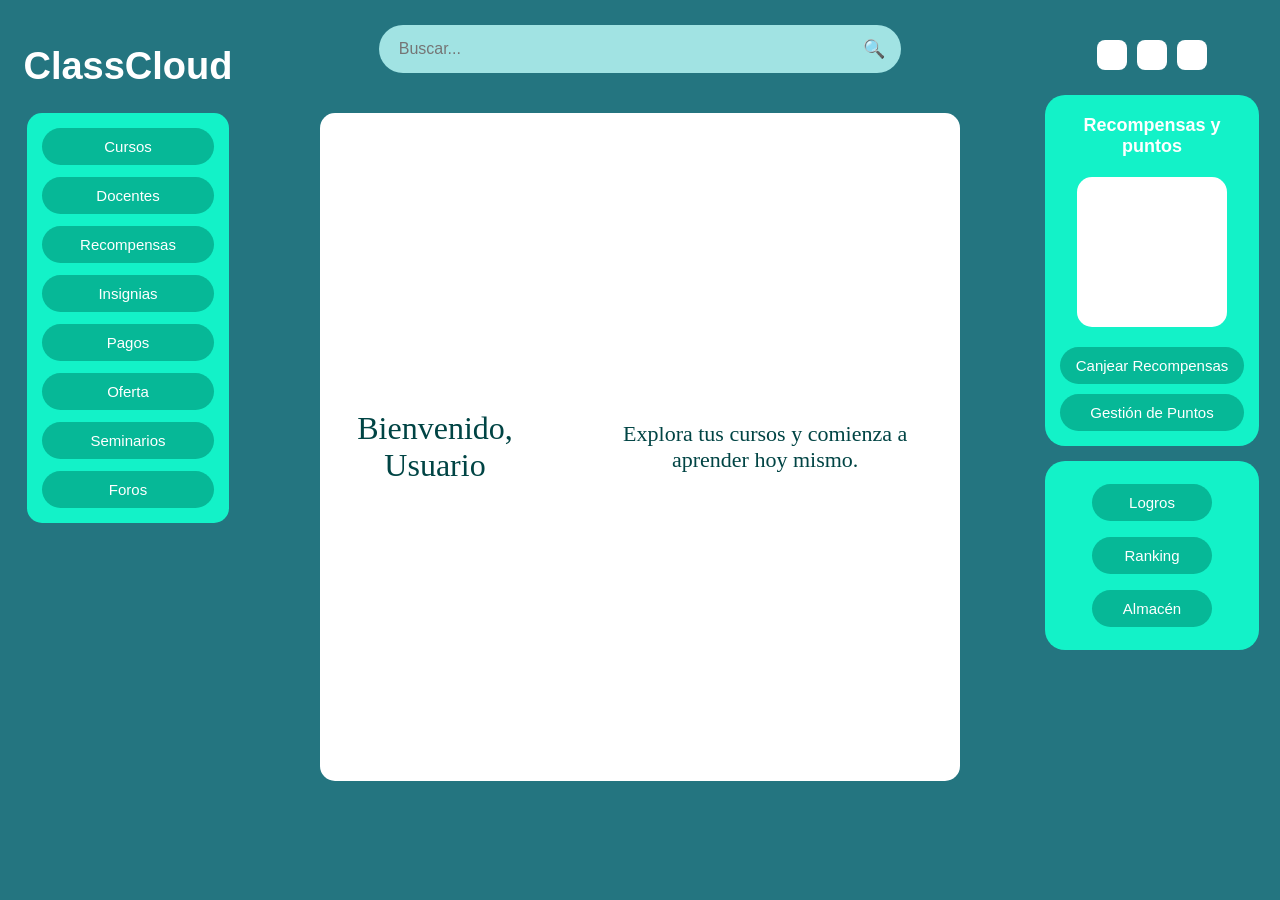
==== pages/inicio.html @ d85a9619 "version estable listo para trabajar" ====
<!DOCTYPE html>
<html lang="es">
<head>
  <meta charset="UTF-8" />
  <meta name="viewport" content="width=device-width, initial-scale=1.0" />
  <title>ClassCloud - Inicio</title>
  <link rel="stylesheet" href="../css/styles_inicio.css" />
</head>
<body>
  <div class="container">
    
    <!-- BLOQUE IZQUIERDO -->
    <div class="left-block">
      <div class="left-content">
        <h1 class="logo">ClassCloud</h1>
        <div class="menu-box">
          <button class="menu-btn" id="btn-cursos">Cursos</button>
          <button class="menu-btn" id="btn-docentes">Docentes</button>
          <button class="menu-btn" id="btn-recompensas">Recompensas</button>
          <button class="menu-btn" id="btn-insignias">Insignias</button>
          <button class="menu-btn" id="btn-pagos">Pagos</button>
          <button class="menu-btn" id="btn-oferta">Oferta</button>
          <button class="menu-btn" id="btn-seminarios">Seminarios</button>
          <button class="menu-btn" id="btn-foros">Foros</button>
        </div>
      </div>
    </div>

    <!-- BLOQUE CENTRAL -->
    <div class="center-block">

      <!-- Barra de búsqueda -->
      <div class="search-bar">
        <input type="text" placeholder="Buscar..." />
        <button>🔍</button>
      </div>

      <!-- BLOQUE BLANCO CENTRAL -->
      <div id="main-box" class="main-box">
        <div id="contenido-central" class="bienvenida-container">
          <div class="bienvenida-left">
            <h2 id="bienvenida-usuario">Bienvenido, Usuario</h2>
          </div>
          <div class="bienvenida-right">
            <p>Explora tus cursos y comienza a aprender hoy mismo.</p>
          </div>
        </div>
      </div>
    </div>

    <!-- BLOQUE DERECHO -->
    <div class="right-block">
      <div class="icons-container">
        <div class="icon-square"></div>
        <div class="icon-square"></div>
        <div class="icon-square"></div>
      </div>

      <div class="rewards-block">
        <h2 class="rewards-title">Recompensas y puntos</h2>
        <div class="large-square"></div>
        <button class="menu-btn" id="btn-canjear">Canjear Recompensas</button>
        <button class="menu-btn" id="btn-gestionpuntos">Gestión de Puntos</button>
      </div>

      <div class="actions-block">
        <button class="menu-button" id="btn-logros">Logros</button>
        <button class="menu-button" id="btn-ranking">Ranking</button>
        <button class="menu-button" id="btn-almacen">Almacén</button>
      </div>
    </div>
    
  </div>

  <!-- Script principal con lógica modular -->
  <script type="module" src="../scripts/cargarHome.js"></script>
</body>
</html>
---- css/styles_inicio.css ----
/* ======== ESTILOS GENERALES ======== */
body {
  margin: 0;
  padding: 0;
  background-color: #247580;
  font-family: Arial, sans-serif;
  color: white;
}

.container {
  display: grid;
  grid-template-columns: 0.8fr 2.4fr 0.8fr;
  height: 100vh;
}

/* ======== BLOQUE IZQUIERDO ======== */
.left-block {
  display: flex;
  flex-direction: column;
  align-items: center;
  justify-content: space-between;
  padding: 20px;
}

.left-content {
  width: 100%;
  display: flex;
  flex-direction: column;
  align-items: center;
}

.logo {
  font-size: 38px;
  color: white;
  font-weight: bold;
  margin-bottom: 25px;
  text-align: center;
}

.menu-box {
  background-color: #13F2C8;
  border-radius: 15px;
  padding: 15px;
  display: flex;
  flex-direction: column;
  gap: 12px;
  width: 80%;
}

.menu-btn {
  background-color: #06B897;
  color: white;
  border: none;
  border-radius: 20px;
  padding: 10px 0;
  font-size: 15px;
  cursor: pointer;
  transition: background-color 0.3s, transform 0.2s;
  width: 100%;
}

.menu-btn:hover {
  background-color: #04a283;
  transform: scale(1.05);
}

/* ======== BLOQUE CENTRAL ======== */
.center-block {
  display: flex;
  flex-direction: column;
  align-items: center;
  padding: 25px;
}

.search-bar {
  display: flex;
  align-items: center;
  width: 70%;
  background-color: #A1E3E3;
  border-radius: 25px;
  padding: 5px 10px;
  margin-bottom: 40px;
}

.search-bar input {
  flex: 1;
  border: none;
  background: none;
  padding: 10px;
  outline: none;
  color: #004444;
  font-size: 16px;
}

.search-bar button {
  border: none;
  background: none;
  cursor: pointer;
  font-size: 18px;
  color: #004444;
}

/* Contenedor de cursos con scroll horizontal */
.cursos-titulo {
  color: #004444;
  font-size: 20px;
  text-align: left;
  width: 100%;
  margin: 10px 0; 
}
.cursos-scroll {
  display: flex;
  flex-direction: row;       /* Horizontal */
  gap: 15px;
  overflow-x: auto;
  width: 100%;
  padding-bottom: 10px;
  scroll-behavior: smooth;
}

.cursos-scroll::-webkit-scrollbar {
  height: 8px;
}

.cursos-scroll::-webkit-scrollbar-thumb {
  background-color: #06B897;
  border-radius: 4px;
}

.cursos-scroll::-webkit-scrollbar-track {
  background: #e0e0e0;
  border-radius: 4px;
}

/* Ajustes de main-box para mantener la altura y scroll interno */
.main-box {
  background-color: white;
  border-radius: 15px;
  width: 85%;
  height: 75%;
  display: flex;
  flex-direction: column;   /* Cambiamos para contener título + scroll horizontal */
  padding: 15px;
  overflow-y: hidden;       /* Vertical oculto */
  text-align: center;
}
.bienvenida-container {
  display: flex;
  justify-content: center; /* Centra horizontalmente */
  align-items: center;     /* Centra verticalmente */
  height: 100%;            /* Ocupa todo el bloque principal */
  gap: 50px;               /* Separación entre columnas */
  font-family: "Georgia", "Times New Roman", serif; /* Letra formal */
  text-align: center;       /* Centra el texto dentro de cada columna */
}

.bienvenida-left h2,
.bienvenida-right p {
  color: #004444;
  margin: 0;
}

.bienvenida-left h2 {
  font-size: 32px;
  font-weight: normal;
}

.bienvenida-right p {
  font-size: 22px;
}


/* ======== Cursos inscritos y disponibles ======== */
#cursos-inscritos-container,
#cursos-disponibles-container {
  display: flex;
  flex-wrap: wrap;              
  justify-content: center;
  align-items: flex-start;
  gap: 15px;
  padding: 10px;
  overflow: hidden;             /* Evita scroll vertical */
}

/* Botón "Volver al inicio" */
#btn-volver {
  display: block;
  margin-top: 20px auto 10px auto;
  background-color: #06B897;
  border: none;
  border-radius: 20px;
  padding: 10px 25px;
  color: white;
  font-size: 15px;
  cursor: pointer;
  transition: background-color 0.3s, transform 0.2s;
}

#btn-volver:hover {
  background-color: #05a080;
  transform: scale(1.05);
}

/* ======== BLOQUE DERECHO ======== */
.right-block {
  display: flex;
  flex-direction: column;
  align-items: center;
  justify-content: flex-start;
  padding: 20px;
}

.icons-container {
  display: flex;
  justify-content: center;
  margin-top: 20px;
  gap: 10px;
}

.icon-square {
  width: 30px;
  height: 30px;
  background-color: white;
  border-radius: 8px;
}

/* Bloque superior de recompensas */
.rewards-block {
  background-color: #13F2C8;
  border-radius: 20px;
  margin-top: 25px;
  padding: 15px;
  width: 85%;
  display: flex;
  flex-direction: column;
  align-items: center;
}

.rewards-title {
  margin: 5px 0 10px 0;
  font-size: 18px;
  text-align: center;
  color: white;
}

.large-square {
  width: 150px;
  height: 150px;
  background-color: white;
  border-radius: 15px;
  margin-bottom: 10px;
}

/* Botón pequeño */
.small-button {
  background-color: #06B897;
  border: none;
  border-radius: 10px;
  color: white;
  font-size: 14px;
  padding: 8px 15px;
  margin-bottom: 5px;
  cursor: pointer;
}

.small-button:hover {
  background-color: #05a080;
}

/* Bloque inferior */
.actions-block {
  background-color: #13F2C8;
  border-radius: 20px;
  margin-top: 15px;
  padding: 15px;
  width: 85%;
  display: flex;
  flex-direction: column;
  align-items: center;
}

/* Reutilizo el mismo estilo de los botones de la izquierda */
.menu-button {
  background-color: #06B897;
  border: none;
  border-radius: 20px;
  color: white;
  font-size: 15px;
  padding: 10px 20px;
  margin: 8px 0;
  cursor: pointer;
  width: 120px;
  text-align: center;
}

.menu-button:hover {
  background-color: #05a080; /* ya existente */
  transform: scale(1.05);     /* agregar esta línea */
  transition: background-color 0.3s, transform 0.2s; /* transición suave */
}

/* ======== RECTÁNGULOS DE CURSOS ======== */
.curso-rectangulo {
  background-color: #06B897;
  border-radius: 10px;
  padding: 15px;
  color: white;
  text-align: center;
  width: 180px;                 
  height: 140px;                
  display: flex;
  flex-direction: column;
  justify-content: space-between;
  align-items: center;
  transition: transform 0.2s, background-color 0.3s;
  box-shadow: 0 4px 6px rgba(0,0,0,0.1);
}

.curso-rectangulo h3 {
  margin: 0 0 8px 0;
  font-size: 18px;
}

.curso-rectangulo p {
  margin: 0;
  font-size: 14px;
}

.curso-rectangulo:hover {
  transform: scale(1.05);
  background-color: #05a080;
}
/* ======== MODAL Y OVERLAY ======== */
#overlay {
  position: fixed;
  top: 0;
  left: 0;
  width: 100%;
  height: 100%;
  background: rgba(0, 0, 0, 0.5);
  display: none;
  justify-content: center;
  align-items: center;
  z-index: 999;
  transition: opacity 0.3s ease;
}

#modal-alumnos {
  background-color: white;
  padding: 25px 30px;
  border-radius: 15px;
  width: 400px;
  max-height: 80%;
  overflow-y: auto;
  box-shadow: 0 4px 20px rgba(0, 0, 0, 0.3);
  animation: fadeIn 0.3s ease-in-out;
}

#modal-alumnos h3 {
  margin-top: 0;
  text-align: center;
  color: #007bff;
}

#modal-alumnos ul {
  list-style: none;
  padding: 0;
  margin-top: 15px;
}

#modal-alumnos li {
  background: #f1f3f5;
  padding: 10px 12px;
  margin-bottom: 8px;
  border-radius: 8px;
  font-size: 15px;
  border-left: 4px solid #007bff;
}

/* Animación modal */
@keyframes fadeIn {
  from {
    opacity: 0;
    transform: translateY(-10px);
  }
  to {
    opacity: 1;
    transform: translateY(0);
  }
}

/* ======== RESPONSIVE ======== */
@media (max-width: 768px) {
  #cursos-inscritos-container,
  #cursos-disponibles-container {
    width: 95%;
    padding: 15px;
  }

  .curso-rectangulo {
    width: 100%;
  }

  #modal-alumnos {
    width: 90%;
    max-height: 85%;
  }
}
.lista-alumnos li {
  color: #0a0a5c;           /* azul oscuro */
  font-weight: 500;
  margin-bottom: 5px;
}

.lista-alumnos li span {
  color: #444;              /* gris para correo */
}

.rewards-block {
  display: flex;
  flex-direction: column;
  align-items: center;
  padding: 15px;
  gap: 10px; /* separación uniforme entre elementos */
}
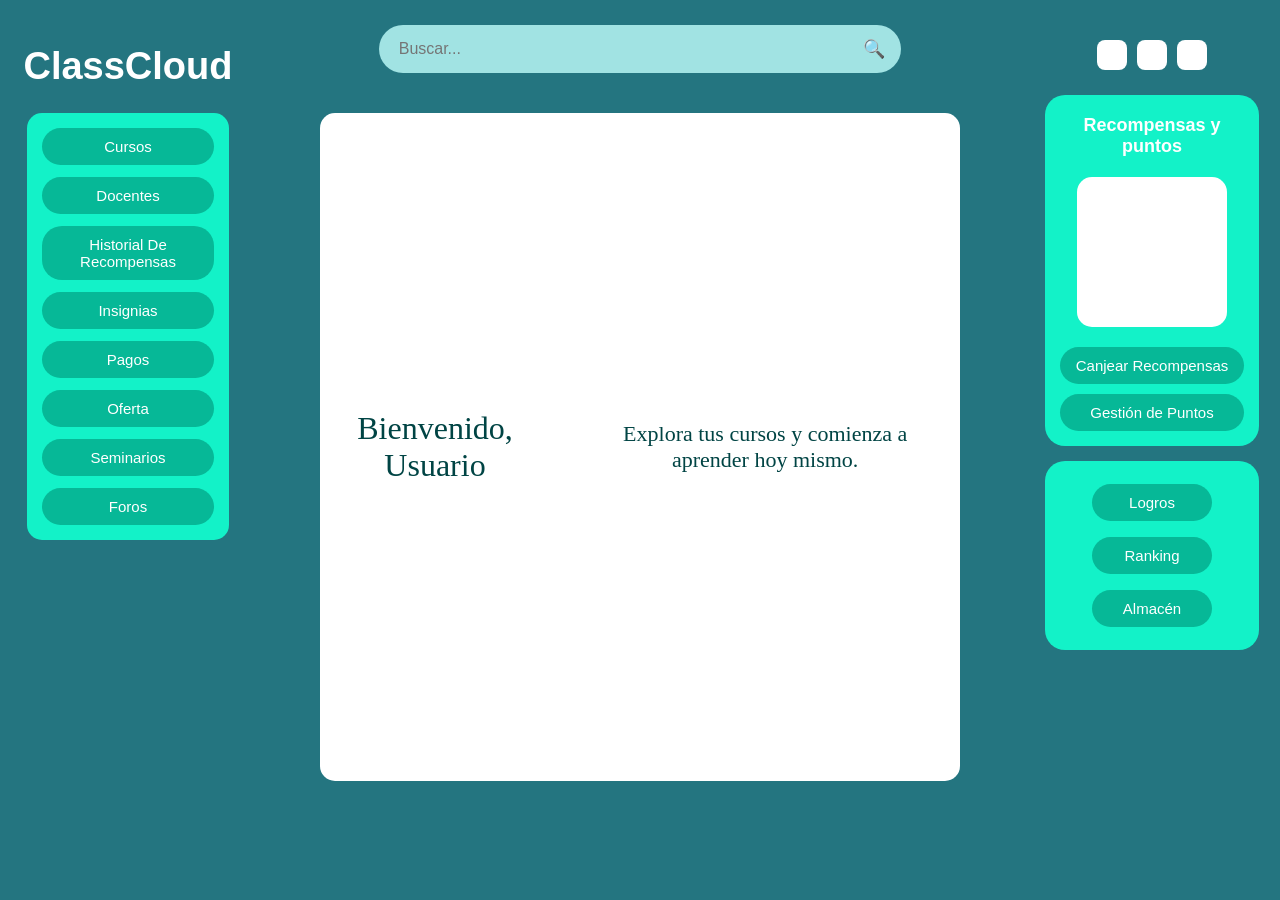
==== commit af9bfda6: "Agrege las funcionalidades de Recompensa que ahora es historial de recompensa y canjear recompensa y" ====
--- a/pages/inicio.html
+++ b/pages/inicio.html
@@ -16,7 +16,7 @@
         <div class="menu-box">
           <button class="menu-btn" id="btn-cursos">Cursos</button>
           <button class="menu-btn" id="btn-docentes">Docentes</button>
-          <button class="menu-btn" id="btn-recompensas">Recompensas</button>
+          <button class="menu-btn" id="btn-recompensas">Historial De Recompensas</button>
           <button class="menu-btn" id="btn-insignias">Insignias</button>
           <button class="menu-btn" id="btn-pagos">Pagos</button>
           <button class="menu-btn" id="btn-oferta">Oferta</button>
--- a/css/styles_inicio.css
+++ b/css/styles_inicio.css
@@ -4,7 +4,7 @@
   padding: 0;
   background-color: #247580;
   font-family: Arial, sans-serif;
-  color: white;
+  color: rgb(14, 11, 11);
 }
 
 .container {
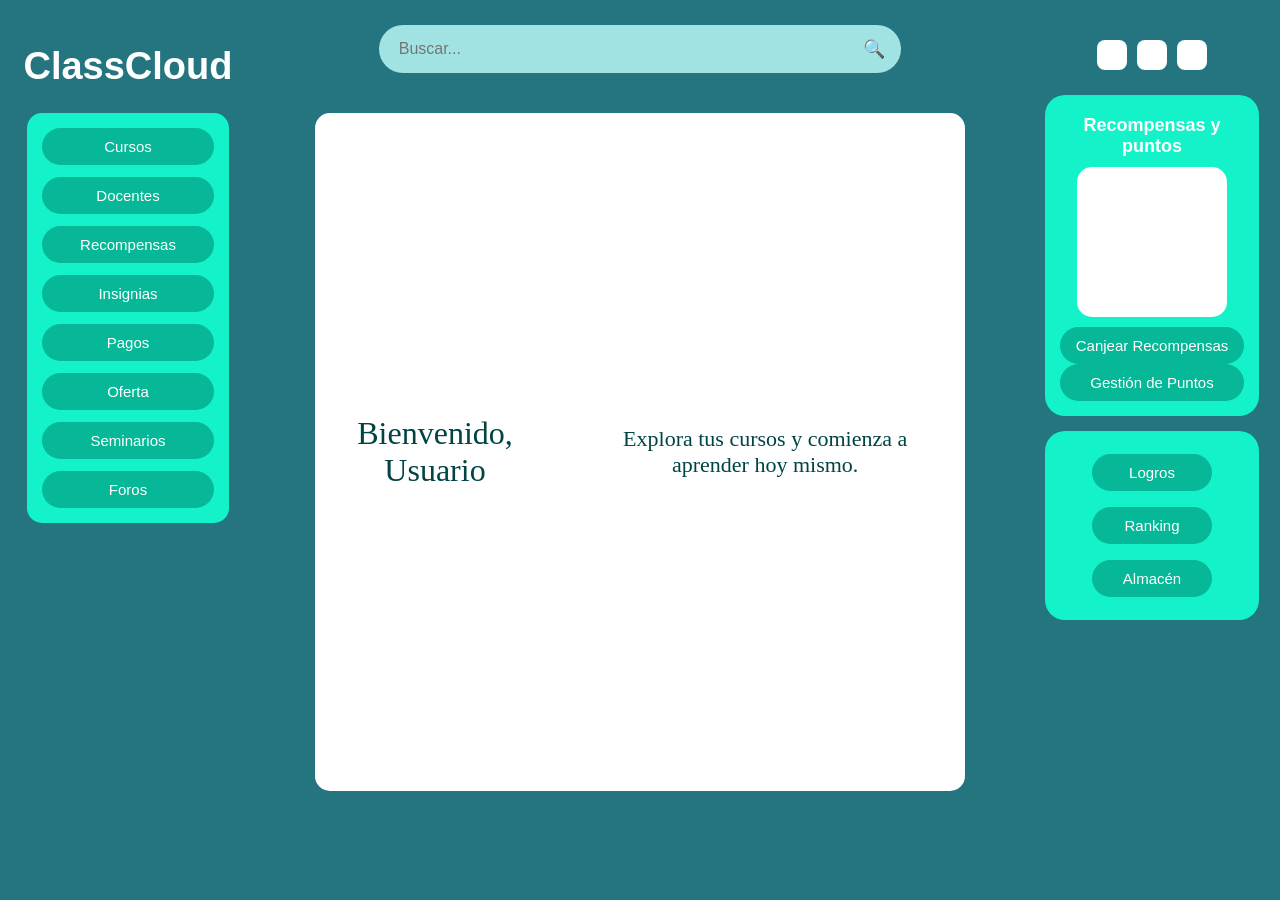
==== commit 51e35a9f: "Coreccion de cursos y funcion en oferta" ====
--- a/pages/inicio.html
+++ b/pages/inicio.html
@@ -5,6 +5,19 @@
   <meta name="viewport" content="width=device-width, initial-scale=1.0" />
   <title>ClassCloud - Inicio</title>
   <link rel="stylesheet" href="../css/styles_inicio.css" />
+  <style>
+    .center-block {
+      max-width: 100%;
+      width: 100% !important;
+      overflow-x: hidden;
+      box-sizing: border-box;
+    }
+
+    html,
+    body {
+      overflow-x: hidden !important;
+    }
+  </style>
 </head>
 <body>
   <div class="container">
@@ -16,7 +29,7 @@
         <div class="menu-box">
           <button class="menu-btn" id="btn-cursos">Cursos</button>
           <button class="menu-btn" id="btn-docentes">Docentes</button>
-          <button class="menu-btn" id="btn-recompensas">Historial De Recompensas</button>
+          <button class="menu-btn" id="btn-recompensas">Recompensas</button>
           <button class="menu-btn" id="btn-insignias">Insignias</button>
           <button class="menu-btn" id="btn-pagos">Pagos</button>
           <button class="menu-btn" id="btn-oferta">Oferta</button>
--- a/css/styles_inicio.css
+++ b/css/styles_inicio.css
@@ -4,7 +4,7 @@
   padding: 0;
   background-color: #247580;
   font-family: Arial, sans-serif;
-  color: rgb(14, 11, 11);
+  color: white;
 }
 
 .container {
@@ -100,26 +100,42 @@
   color: #004444;
 }
 
-/* Contenedor de cursos con scroll horizontal */
+/* ===== Contenedor general de cursos ===== */
+#cursos-inscritos-container {
+  display: flex;
+  flex-direction: column;
+  height: 100%;
+  background: white;
+  border-radius: 15px;
+  padding: 0;
+}
+
+/* ======== CONTENEDOR DE CURSOS ======== */
 .cursos-titulo {
+  position: sticky;
+  top: 0;
+  background: white;
+  z-index: 10;
   color: #004444;
-  font-size: 20px;
-  text-align: left;
-  width: 100%;
-  margin: 10px 0; 
-}
+  padding: 0px 0;
+  margin: 0;
+  text-align: center;
+  border-bottom: 1px solid #ddd;
+}
+
+/* Contenedor de tarjetas */
 .cursos-scroll {
-  display: flex;
-  flex-direction: row;       /* Horizontal */
-  gap: 15px;
-  overflow-x: auto;
-  width: 100%;
-  padding-bottom: 10px;
-  scroll-behavior: smooth;
+  display: grid;
+  grid-template-columns: repeat(2, 1fr);
+  gap: 20px;
+  overflow-y: auto;
+  flex: 1;
+  padding: 20px;
+  max-height: calc(100% - 50px);
 }
 
 .cursos-scroll::-webkit-scrollbar {
-  height: 8px;
+  width: 8px;
 }
 
 .cursos-scroll::-webkit-scrollbar-thumb {
@@ -132,26 +148,27 @@
   border-radius: 4px;
 }
 
-/* Ajustes de main-box para mantener la altura y scroll interno */
+/* ======== MAIN BOX ======== */
 .main-box {
   background-color: white;
   border-radius: 15px;
   width: 85%;
   height: 75%;
   display: flex;
-  flex-direction: column;   /* Cambiamos para contener título + scroll horizontal */
-  padding: 15px;
-  overflow-y: hidden;       /* Vertical oculto */
+  flex-direction: column;   
+  padding: 20px;
+  overflow-x: hidden;
+}
+
+/* ======== BIENVENIDA ======== */
+.bienvenida-container {
+  display: flex;
+  justify-content: center;
+  align-items: center;
+  height: 100%;
+  gap: 50px;
+  font-family: "Georgia", "Times New Roman", serif;
   text-align: center;
-}
-.bienvenida-container {
-  display: flex;
-  justify-content: center; /* Centra horizontalmente */
-  align-items: center;     /* Centra verticalmente */
-  height: 100%;            /* Ocupa todo el bloque principal */
-  gap: 50px;               /* Separación entre columnas */
-  font-family: "Georgia", "Times New Roman", serif; /* Letra formal */
-  text-align: center;       /* Centra el texto dentro de cada columna */
 }
 
 .bienvenida-left h2,
@@ -169,23 +186,10 @@
   font-size: 22px;
 }
 
-
-/* ======== Cursos inscritos y disponibles ======== */
-#cursos-inscritos-container,
-#cursos-disponibles-container {
-  display: flex;
-  flex-wrap: wrap;              
-  justify-content: center;
-  align-items: flex-start;
-  gap: 15px;
-  padding: 10px;
-  overflow: hidden;             /* Evita scroll vertical */
-}
-
-/* Botón "Volver al inicio" */
+/* ======== BOTÓN VOLVER ======== */
 #btn-volver {
   display: block;
-  margin-top: 20px auto 10px auto;
+  margin: 20px auto 10px auto;
   background-color: #06B897;
   border: none;
   border-radius: 20px;
@@ -224,7 +228,7 @@
   border-radius: 8px;
 }
 
-/* Bloque superior de recompensas */
+/* Recompensas */
 .rewards-block {
   background-color: #13F2C8;
   border-radius: 20px;
@@ -251,7 +255,7 @@
   margin-bottom: 10px;
 }
 
-/* Botón pequeño */
+/* ======== BOTÓN PEQUEÑO ======== */
 .small-button {
   background-color: #06B897;
   border: none;
@@ -267,7 +271,7 @@
   background-color: #05a080;
 }
 
-/* Bloque inferior */
+/* ======== BLOQUE INFERIOR ======== */
 .actions-block {
   background-color: #13F2C8;
   border-radius: 20px;
@@ -279,7 +283,7 @@
   align-items: center;
 }
 
-/* Reutilizo el mismo estilo de los botones de la izquierda */
+/* ======== BOTONES GENERALES ======== */
 .menu-button {
   background-color: #06B897;
   border: none;
@@ -294,105 +298,81 @@
 }
 
 .menu-button:hover {
-  background-color: #05a080; /* ya existente */
-  transform: scale(1.05);     /* agregar esta línea */
-  transition: background-color 0.3s, transform 0.2s; /* transición suave */
-}
-
-/* ======== RECTÁNGULOS DE CURSOS ======== */
+  background-color: #05a080;
+  transform: scale(1.05);
+  transition: background-color 0.3s, transform 0.2s;
+}
+
+/* ======== TARJETAS DE CURSO ======== */
 .curso-rectangulo {
   background-color: #06B897;
-  border-radius: 10px;
-  padding: 15px;
-  color: white;
-  text-align: center;
-  width: 180px;                 
-  height: 140px;                
+  border-radius: 15px;
+  padding: 20px;
+  color: white;
   display: flex;
   flex-direction: column;
   justify-content: space-between;
   align-items: center;
-  transition: transform 0.2s, background-color 0.3s;
-  box-shadow: 0 4px 6px rgba(0,0,0,0.1);
+  box-shadow: 0 6px 12px rgba(0,0,0,0.12);
+  min-height: 160px;
+  transition: transform 0.25s ease, box-shadow 0.25s ease;
 }
 
 .curso-rectangulo h3 {
-  margin: 0 0 8px 0;
-  font-size: 18px;
+  font-size: 20px;
+  margin: 0;
 }
 
 .curso-rectangulo p {
   margin: 0;
-  font-size: 14px;
+  font-size: 15px;
 }
 
 .curso-rectangulo:hover {
-  transform: scale(1.05);
+  transform: translateY(-5px);
   background-color: #05a080;
 }
-/* ======== MODAL Y OVERLAY ======== */
-#overlay {
+
+/* ============================================================
+   ========= MODAL INFORMACIÓN PARA OFERTA (TEXTO OSCURO) =====
+   ============================================================ */
+
+#modal-curso {
+  display: none;
   position: fixed;
   top: 0;
   left: 0;
   width: 100%;
   height: 100%;
-  background: rgba(0, 0, 0, 0.5);
-  display: none;
+  background: rgba(0,0,0,0.6);
   justify-content: center;
   align-items: center;
-  z-index: 999;
-  transition: opacity 0.3s ease;
-}
-
-#modal-alumnos {
-  background-color: white;
-  padding: 25px 30px;
-  border-radius: 15px;
-  width: 400px;
-  max-height: 80%;
-  overflow-y: auto;
-  box-shadow: 0 4px 20px rgba(0, 0, 0, 0.3);
-  animation: fadeIn 0.3s ease-in-out;
-}
-
-#modal-alumnos h3 {
-  margin-top: 0;
-  text-align: center;
-  color: #007bff;
-}
-
-#modal-alumnos ul {
-  list-style: none;
-  padding: 0;
-  margin-top: 15px;
-}
-
-#modal-alumnos li {
-  background: #f1f3f5;
-  padding: 10px 12px;
-  margin-bottom: 8px;
-  border-radius: 8px;
-  font-size: 15px;
-  border-left: 4px solid #007bff;
-}
-
-/* Animación modal */
-@keyframes fadeIn {
-  from {
-    opacity: 0;
-    transform: translateY(-10px);
-  }
-  to {
-    opacity: 1;
-    transform: translateY(0);
-  }
+  z-index: 9999;
+}
+
+#modal-curso .modal-content {
+  background: white;
+  width: 420px;
+  padding: 25px;
+  border-radius: 12px;
+  color: #222 !important;     /* TEXTO OSCURO */
+}
+
+#modal-curso h2,
+#modal-curso p,
+#modal-curso span {
+  color: #222 !important;
+}
+
+.close-modal {
+  float: right;
+  cursor: pointer;
+  font-size: 22px;
 }
 
 /* ======== RESPONSIVE ======== */
 @media (max-width: 768px) {
-  #cursos-inscritos-container,
-  #cursos-disponibles-container {
+  #cursos-inscritos-container {
     width: 95%;
     padding: 15px;
   }
@@ -401,25 +381,22 @@
     width: 100%;
   }
 
-  #modal-alumnos {
+  #modal-curso .modal-content {
     width: 90%;
-    max-height: 85%;
   }
-}
+
+  .cursos-scroll {
+    grid-template-columns: 1fr;
+  }
+}
+
+/* ======== LISTA DE ALUMNOS ======== */
 .lista-alumnos li {
-  color: #0a0a5c;           /* azul oscuro */
+  color: #0a0a5c;
   font-weight: 500;
   margin-bottom: 5px;
 }
 
 .lista-alumnos li span {
-  color: #444;              /* gris para correo */
-}
-
-.rewards-block {
-  display: flex;
-  flex-direction: column;
-  align-items: center;
-  padding: 15px;
-  gap: 10px; /* separación uniforme entre elementos */
-}
+  color: #444;
+}
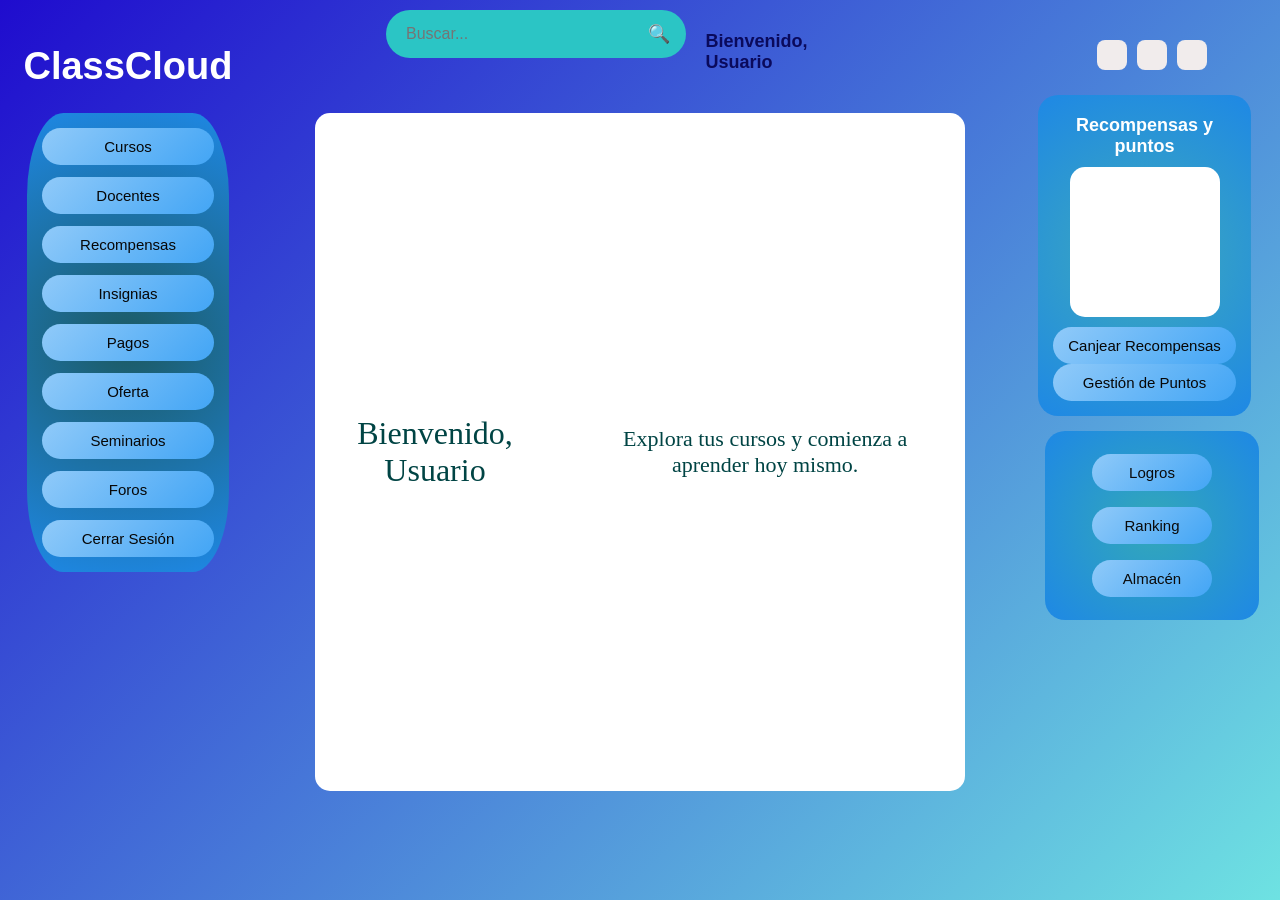
==== commit 3c0f124b: "mejoras en Recompensa, funcionalidad en el boton de Docente, mejora en los colores de la plataforma," ====
--- a/pages/inicio.html
+++ b/pages/inicio.html
@@ -35,6 +35,8 @@
           <button class="menu-btn" id="btn-oferta">Oferta</button>
           <button class="menu-btn" id="btn-seminarios">Seminarios</button>
           <button class="menu-btn" id="btn-foros">Foros</button>
+          <button class="menu-btn" id="btn-cerrar">Cerrar Sesión</button>
+
         </div>
       </div>
     </div>
@@ -43,10 +45,17 @@
     <div class="center-block">
 
       <!-- Barra de búsqueda -->
-      <div class="search-bar">
+      <div class="search-welcome">
+    
+    <div class="search-bar">
         <input type="text" placeholder="Buscar..." />
         <button>🔍</button>
-      </div>
+    </div>
+
+    <h2 id="bienvenida-usuario" class="bienvenida-text"></h2>
+
+</div>
+
 
       <!-- BLOQUE BLANCO CENTRAL -->
       <div id="main-box" class="main-box">
@@ -87,5 +96,26 @@
 
   <!-- Script principal con lógica modular -->
   <script type="module" src="../scripts/cargarHome.js"></script>
+
+<script>
+document.addEventListener("DOMContentLoaded", () => {
+    const nombre = sessionStorage.getItem("nombre_usuario") || "Usuario";
+    const rol = sessionStorage.getItem("rol_usuario") || "";
+
+    let saludo = "Bienvenido";
+
+    if (rol === "ESTUDIANTE") saludo = "Bienvenido Estudiante";
+    if (rol === "DOCENTE") saludo = "Bienvenido Docente";
+
+    const elemento = document.getElementById("bienvenida-usuario");
+    if (elemento) {
+        elemento.textContent = `${saludo}, ${nombre}`;
+    }
+});
+</script>
+
+
+
 </body>
+
 </html>
--- a/css/styles_inicio.css
+++ b/css/styles_inicio.css
@@ -2,10 +2,11 @@
 body {
   margin: 0;
   padding: 0;
-  background-color: #247580;
-  font-family: Arial, sans-serif;
+  background: linear-gradient(135deg, #1f0cce, #6ee2e2);
+  font-family: "Poppins", sans-serif;
   color: white;
 }
+
 
 .container {
   display: grid;
@@ -38,31 +39,32 @@
 }
 
 .menu-box {
-  background-color: #13F2C8;
-  border-radius: 15px;
+  background: radial-gradient(circle, #1c5a63 0%, #1e88e5 100%);
   padding: 15px;
   display: flex;
   flex-direction: column;
   gap: 12px;
   width: 80%;
+  border-radius: 18%;
 }
 
 .menu-btn {
-  background-color: #06B897;
-  color: white;
+  background: linear-gradient(135deg, #90caf9 0%, #42a5f5 100%);
+  color: rgb(7, 7, 7);
   border: none;
   border-radius: 20px;
   padding: 10px 0;
   font-size: 15px;
   cursor: pointer;
-  transition: background-color 0.3s, transform 0.2s;
+  transition: transform 0.2s, background 0.3s;
   width: 100%;
 }
 
 .menu-btn:hover {
-  background-color: #04a283;
+  background: linear-gradient(135deg, #64b5f6 0%, #1e88e5 100%);
   transform: scale(1.05);
 }
+
 
 /* ======== BLOQUE CENTRAL ======== */
 .center-block {
@@ -76,7 +78,7 @@
   display: flex;
   align-items: center;
   width: 70%;
-  background-color: #A1E3E3;
+  background-color: #2bc5c5;
   border-radius: 25px;
   padding: 5px 10px;
   margin-bottom: 40px;
@@ -194,7 +196,7 @@
   border: none;
   border-radius: 20px;
   padding: 10px 25px;
-  color: white;
+  color: rgb(8, 8, 8);
   font-size: 15px;
   cursor: pointer;
   transition: background-color 0.3s, transform 0.2s;
@@ -224,14 +226,15 @@
 .icon-square {
   width: 30px;
   height: 30px;
-  background-color: white;
+  background-color: rgb(241, 236, 236);
   border-radius: 8px;
 }
 
 /* Recompensas */
 .rewards-block {
-  background-color: #13F2C8;
+  background: radial-gradient(circle, #3eaabb 0%, #1e88e5 100%);
   border-radius: 20px;
+  margin-right: 15px;
   margin-top: 25px;
   padding: 15px;
   width: 85%;
@@ -257,10 +260,10 @@
 
 /* ======== BOTÓN PEQUEÑO ======== */
 .small-button {
-  background-color: #06B897;
+ background: radial-gradient(circle, #1c5a63 0%, #1e88e5 100%);
   border: none;
   border-radius: 10px;
-  color: white;
+  color: rgb(8, 8, 8);
   font-size: 14px;
   padding: 8px 15px;
   margin-bottom: 5px;
@@ -273,7 +276,7 @@
 
 /* ======== BLOQUE INFERIOR ======== */
 .actions-block {
-  background-color: #13F2C8;
+ background: radial-gradient(circle, #33a8b9 0%, #1e88e5 100%);
   border-radius: 20px;
   margin-top: 15px;
   padding: 15px;
@@ -285,10 +288,10 @@
 
 /* ======== BOTONES GENERALES ======== */
 .menu-button {
-  background-color: #06B897;
+  background: linear-gradient(135deg, #90caf9 0%, #42a5f5 100%);
   border: none;
   border-radius: 20px;
-  color: white;
+  color: rgb(10, 10, 10);
   font-size: 15px;
   padding: 10px 20px;
   margin: 8px 0;
@@ -400,3 +403,39 @@
 .lista-alumnos li span {
   color: #444;
 }
+
+#ranking-table, #ranking-table th, #ranking-table td {
+    color: #004444; /* texto oscuro */
+}
+#ranking-table th {
+    color: white; /* encabezado */
+}
+
+.search-welcome {
+    display: flex;
+    justify-content: space-between;
+    align-items: center;
+    margin-bottom: 15px;
+
+    /* 🔼 Súbelo un poquito */
+    margin-top: -15px;
+
+    /* ➡️ Empuja hacia la derecha */
+    padding-right: 40px;
+}
+
+
+.bienvenida-text {
+    margin: 0;
+
+    /* 🔼 Un poco más arriba */
+    margin-top: -5px;
+
+    /* ➡️ Más a la derecha */
+    padding-left: 20px;
+
+    font-size: 18px;
+    font-weight: bold;
+    color: #0a0a5c;
+}
+
